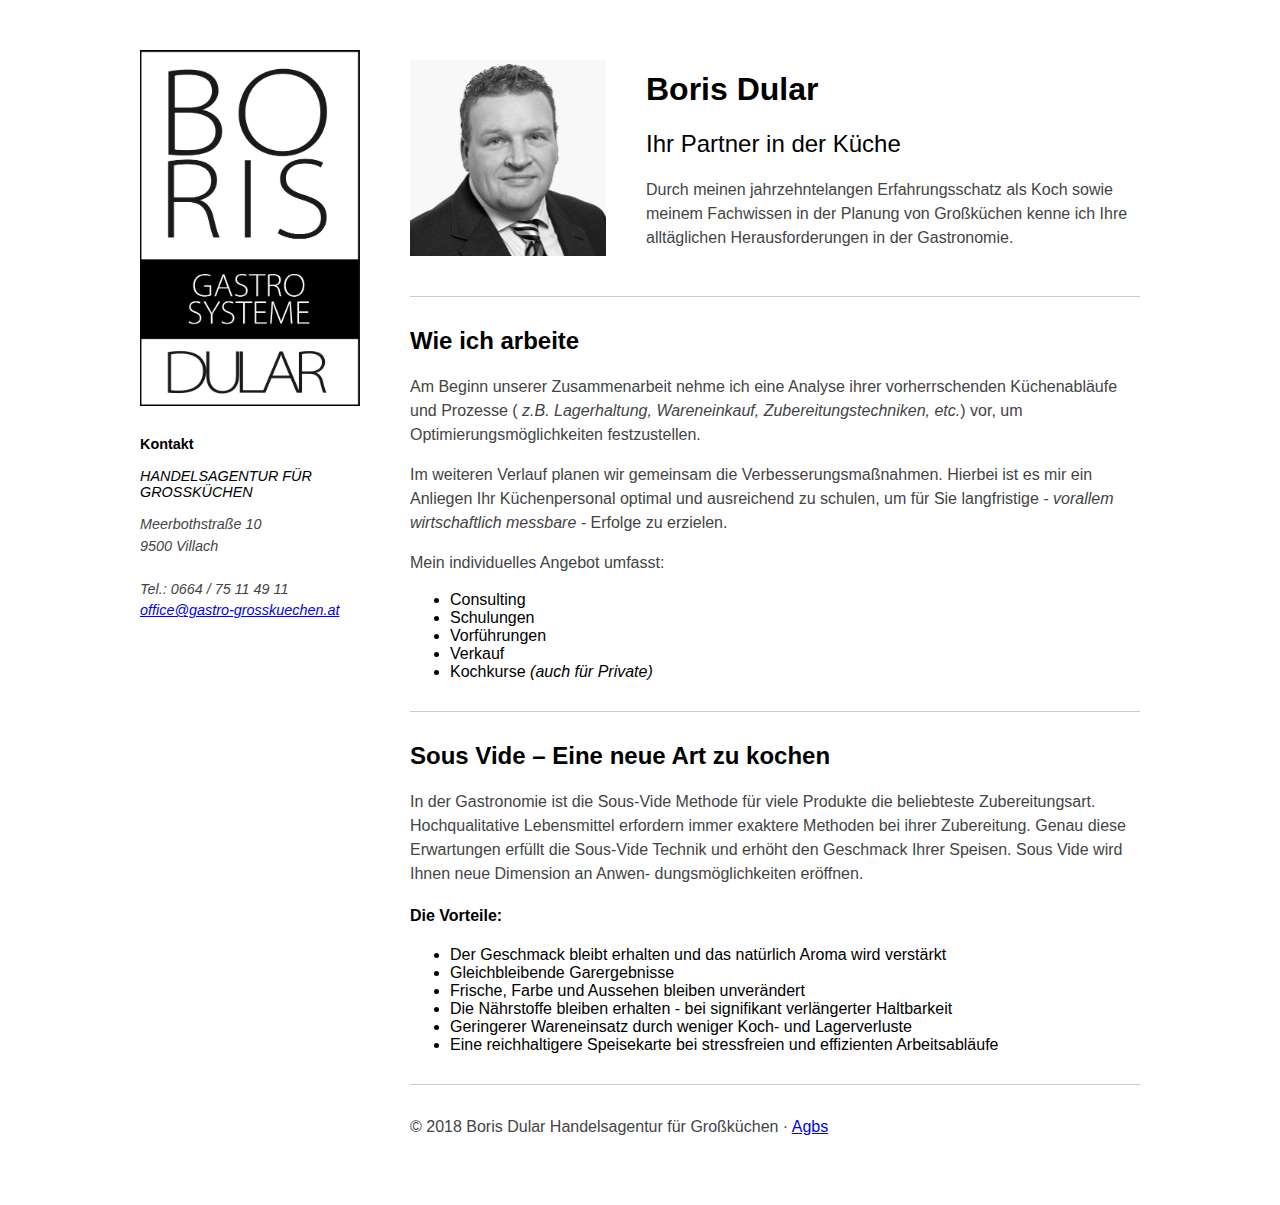
==== index.html @ 61ce2b53 "init" ====
<!DOCTYPE html PUBLIC "-//W3C//DTD HTML 4.01 Transitional//EN" "http://www.w3.org/TR/html4/loose.dtd">
<!-- saved from url=(0031)https://gastro-grosskuechen.at/ -->
<html>

<head>
  <meta http-equiv="Content-Type" content="text/html; charset=UTF-8">
  <meta http-equiv="X-UA-Compatible" content="IE=edge,chrome=1">
  <meta name="viewport" content="width=device-width, initial-scale=1.0, user-scalable=no">
  <title>Boris Dular - Handelsagentur für Großküchen</title>
  <meta name="description" content="">
  <meta name="author" content="Boris Dular, Großküchen, Sous Vide, Valko">
  <meta name="city" content="Villach">
  <meta name="state" content="Kärnten">
  <meta name="country" content="Österreich">
  <link rel="stylesheet" href="main.css">
</head>

<body>
  <div class="container">
    <div class="left">
      <img src="logo.png">
      <div class="contact">
        <strong>Kontakt</strong>
        <br>
        <br>
        <address>
          HANDELSAGENTUR FÜR GROSSKÜCHEN
          <br>
          <p class="lead">Meerbothstraße 10
            <br> 9500 Villach
            <br>
            <br> Tel.: 0664 / 75 11 49 11
            <br>
            <a href="mailto:office@gastro-grosskuechen.at">office@gastro-grosskuechen.at</a>
            <br>
          </p>
        </address>
      </div>
    </div>
    <div class="right">
      <div class="about">
        <img class="portrait" src="portrait.jpg" width="196">
        <div>
          <h1>Boris Dular</h1>
          <h2 class="light">Ihr Partner in der Küche</h2>
          <p>Durch meinen jahrzehntelangen Erfahrungsschatz als Koch sowie meinem Fachwissen in der Planung von Großküchen
            kenne ich Ihre alltäglichen Herausforderungen in der Gastronomie.</p>
        </div>
      </div>
      <hr>
      <h2> Wie ich arbeite</h2>
      <p>
        Am Beginn unserer Zusammenarbeit nehme ich eine Analyse ihrer vorherrschenden Küchenabläufe und Prozesse (
        <i>z.B. Lagerhaltung, Wareneinkauf, Zubereitungstechniken, etc.</i>) vor, um Optimierungsmöglichkeiten festzustellen.</p>
      <p>
        Im weiteren Verlauf planen wir gemeinsam die Verbesserungsmaßnahmen. Hierbei ist es mir ein Anliegen Ihr Küchenpersonal optimal
        und ausreichend zu schulen, um für Sie langfristige
        <i>- vorallem wirtschaftlich messbare -</i> Erfolge zu erzielen.
      </p>
      <p class="lead">Mein individuelles Angebot umfasst:</p>
      <ul>
        <li>
          Consulting
        </li>
        <li>
          Schulungen
        </li>
        <li>
          Vorführungen
        </li>
        <li>
          Verkauf
        </li>
        <li>
          Kochkurse
          <i>(auch für Private)</i>
        </li>
      </ul>
      <hr>
      <h2 class="featurette-heading ">Sous Vide –&nbsp;Eine neue Art zu kochen</h2>
      <p>In der Gastronomie ist die Sous-Vide Methode für viele Produkte die beliebteste Zubereitungsart. Hochqualitative
        Lebensmittel erfordern immer exaktere Methoden bei ihrer Zubereitung. Genau diese Erwartungen erfüllt die Sous-Vide
        Technik und erhöht den Geschmack Ihrer Speisen. Sous Vide wird Ihnen neue Dimension an Anwen- dungsmöglichkeiten
        eröffnen.
      </p>
      <h4>
        Die Vorteile:
      </h4>
      <ul class="vorteile">
        <li>
          Der Geschmack bleibt erhalten und das natürlich Aroma wird verstärkt
        </li>
        <li>
          Gleichbleibende Garergebnisse
        </li>
        <li>
          Frische, Farbe und Aussehen bleiben unverändert
        </li>
        <li>
          Die Nährstoffe bleiben erhalten - bei signifikant verlängerter Haltbarkeit
        </li>
        <li>
          Geringerer Wareneinsatz durch weniger Koch- und Lagerverluste
        </li>
        <li>
          Eine reichhaltigere Speisekarte bei stressfreien und effizienten Arbeitsabläufe
        </li>
      </ul>
      <hr>
      <p>© 2018 Boris Dular Handelsagentur für Großküchen ·
        <a href="agb.html">Agbs</a>
      </p>
    </div>
  </div>
  <script type="text/javascript">
    var _gaq = _gaq || [];
    _gaq.push(['_setAccount', 'UA-28344263-1']);
    _gaq.push(['_setDomainName', 'gastro-grosskuechen.at']);
    _gaq.push(['_trackPageview']);

    (function () {
      var ga = document.createElement('script'); ga.type = 'text/javascript'; ga.async = true;
      ga.src = ('https:' == document.location.protocol ? 'https://ssl' : 'http://www') + '.google-analytics.com/ga.js';
      var s = document.getElementsByTagName('script')[0]; s.parentNode.insertBefore(ga, s);
    })();
  </script>
</body>

</html>
---- main.css ----
body {
  background: #fff;
  margin: 50px;
  font-family: -apple-system, BlinkMacSystemFont, "Segoe UI", Helvetica, Arial,
    sans-serif, "Apple Color Emoji", "Segoe UI Emoji", "Segoe UI Symbol";
}

p {
  font-weight: 400;
  color: #444;
  line-height: 1.5em;
}

.light {
  font-weight: 200;
}

.left {
  align-items: center;
  display: flex;
  flex-direction: column;
}

.left img {
  width: 220px;
  margin-bottom: 30px;
}

.contact {
  font-size: 0.9em;
}

.about {
  display: flex;
  align-items: center;
}

.portrait {
  margin-right: 40px;
}

hr {
  border: 0;
  height: 1px;
  margin-top: 30px;
  margin-bottom: 30px;
  background: #ccc;
}

.container {
  display: flex;
  max-width: 1000px;
  width: auto;
  margin: auto;
}

.left {
  margin-right: 50px;
}

@media (max-width: 800px) {
  .container {
    flex-direction: column;
  }

  .about {
    flex-direction: column-reverse;
    align-items: flex-start;
    margin-top: 50px;
  }

  .left {
    align-items: flex-start;
  }
}
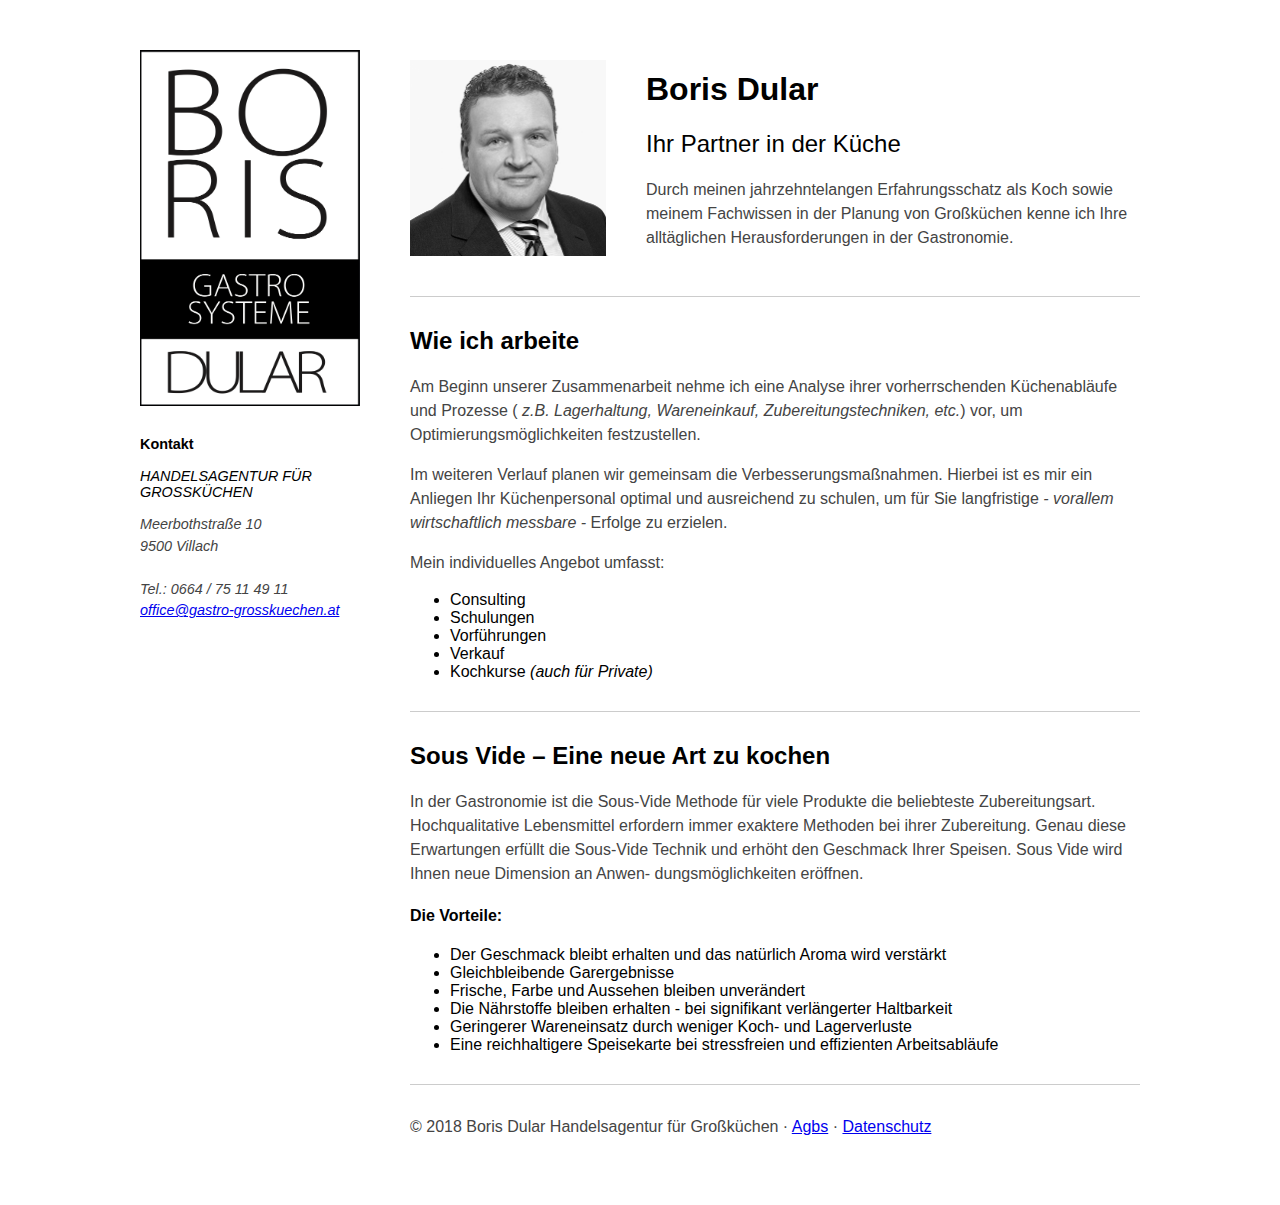
==== commit ce777718: "add link" ====
--- a/index.html
+++ b/index.html
@@ -109,6 +109,8 @@
       <hr>
       <p>© 2018 Boris Dular Handelsagentur für Großküchen ·
         <a href="agb.html">Agbs</a>
+        ·
+        <a href="datenschutz.html">Datenschutz</a>
       </p>
     </div>
   </div>
@@ -120,6 +122,7 @@
 
     (function () {
       var ga = document.createElement('script'); ga.type = 'text/javascript'; ga.async = true;
+      ga('set', 'anonymizeIp', true);
       ga.src = ('https:' == document.location.protocol ? 'https://ssl' : 'http://www') + '.google-analytics.com/ga.js';
       var s = document.getElementsByTagName('script')[0]; s.parentNode.insertBefore(ga, s);
     })();
--- a/main.css
+++ b/main.css
@@ -58,6 +58,11 @@
   margin-right: 50px;
 }
 
+.centered-content {
+  max-width: 800px;
+  margin: auto;
+}
+
 @media (max-width: 800px) {
   .container {
     flex-direction: column;
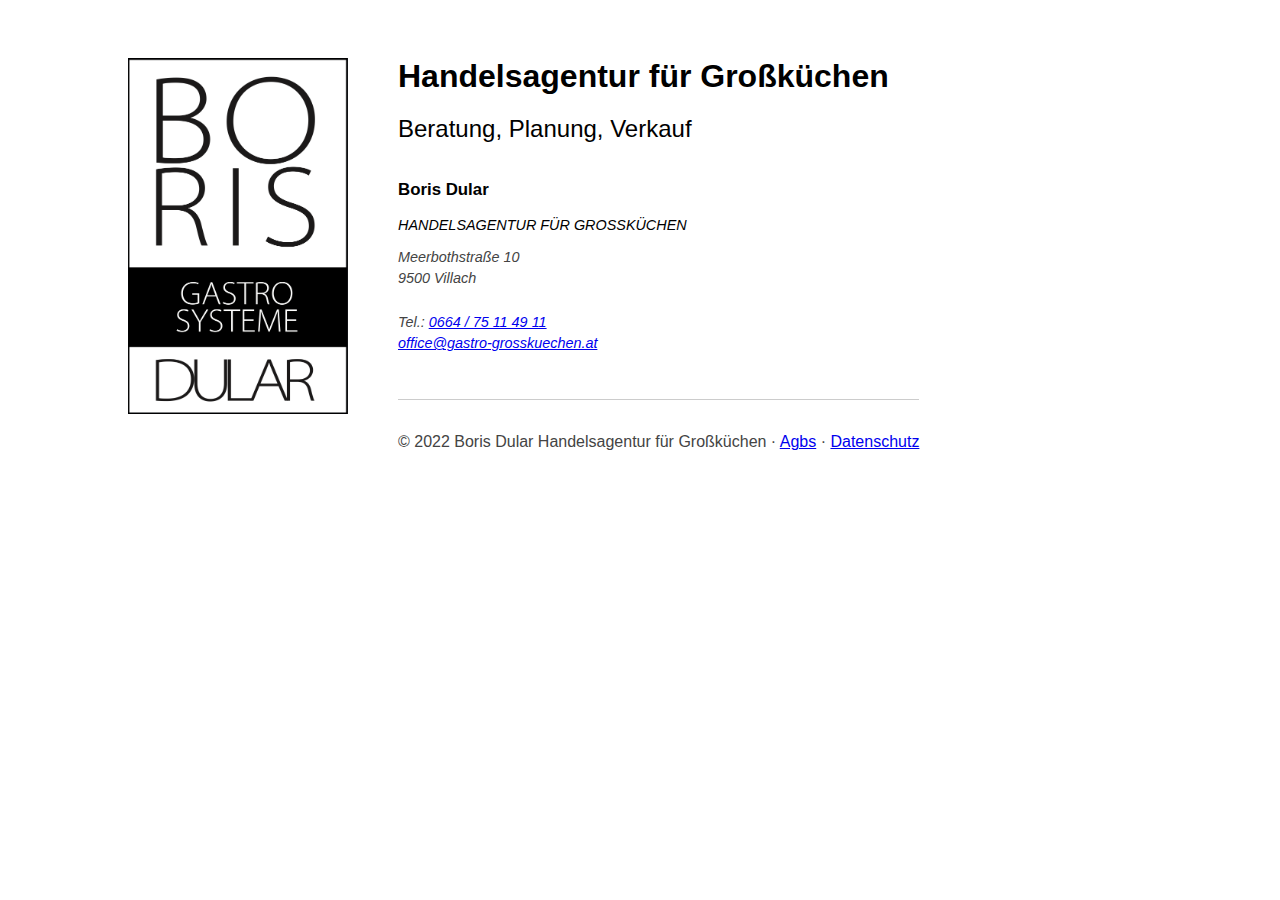
==== commit 2a17cd04: "Minimize" ====
--- a/index.html
+++ b/index.html
@@ -1,132 +1,83 @@
 <!DOCTYPE html PUBLIC "-//W3C//DTD HTML 4.01 Transitional//EN" "http://www.w3.org/TR/html4/loose.dtd">
 <!-- saved from url=(0031)https://gastro-grosskuechen.at/ -->
 <html>
+  <head>
+    <meta http-equiv="Content-Type" content="text/html; charset=UTF-8" />
+    <meta http-equiv="X-UA-Compatible" content="IE=edge,chrome=1" />
+    <meta
+      name="viewport"
+      content="width=device-width, initial-scale=1.0, user-scalable=no"
+    />
+    <title>Boris Dular - Handelsagentur für Großküchen</title>
+    <meta name="description" content="" />
+    <meta name="author" content="Boris Dular, Großküchen, Sous Vide, Valko" />
+    <meta name="city" content="Villach" />
+    <meta name="state" content="Kärnten" />
+    <meta name="country" content="Österreich" />
+    <link rel="stylesheet" href="main.css" />
+  </head>
 
-<head>
-  <meta http-equiv="Content-Type" content="text/html; charset=UTF-8">
-  <meta http-equiv="X-UA-Compatible" content="IE=edge,chrome=1">
-  <meta name="viewport" content="width=device-width, initial-scale=1.0, user-scalable=no">
-  <title>Boris Dular - Handelsagentur für Großküchen</title>
-  <meta name="description" content="">
-  <meta name="author" content="Boris Dular, Großküchen, Sous Vide, Valko">
-  <meta name="city" content="Villach">
-  <meta name="state" content="Kärnten">
-  <meta name="country" content="Österreich">
-  <link rel="stylesheet" href="main.css">
-</head>
+  <body>
+    <div class="container">
+      <div class="left">
+        <img src="logo.png" />
+      </div>
+      <div class="right">
+        <h1 style="margin: 0; padding:0">
+          Handelsagentur für Großküchen
+          </h1>
+          <h2 class="light"
+            >Beratung, Planung, Verkauf</span
+          >
+        </h2>
 
-<body>
-  <div class="container">
-    <div class="left">
-      <img src="logo.png">
-      <div class="contact">
-        <strong>Kontakt</strong>
-        <br>
-        <br>
-        <address>
-          HANDELSAGENTUR FÜR GROSSKÜCHEN
-          <br>
-          <p class="lead">Meerbothstraße 10
-            <br> 9500 Villach
-            <br>
-            <br> Tel.: 0664 / 75 11 49 11
-            <br>
-            <a href="mailto:office@gastro-grosskuechen.at">office@gastro-grosskuechen.at</a>
-            <br>
-          </p>
-        </address>
+        <div class="contact">
+          <div>
+            <h3>Boris Dular</h3>
+            <address>
+              HANDELSAGENTUR FÜR GROSSKÜCHEN
+              <p class="lead">
+                Meerbothstraße 10 <br />
+                9500 Villach
+                <br />
+                <br />
+                Tel.: <a href="tel:+4366475114911">0664 / 75 11 49 11</a> 
+                <br />
+                <a href="mailto:office@gastro-grosskuechen.at"
+                  >office@gastro-grosskuechen.at</a
+                >
+                <br />
+              </p>
+            </address>
+          </div>
+        </div>
+        <hr />
+        <p>
+          © 2022 Boris Dular Handelsagentur für Großküchen ·
+          <a href="agb.html">Agbs</a>
+          ·
+          <a href="datenschutz.html">Datenschutz</a>
+        </p>
       </div>
     </div>
-    <div class="right">
-      <div class="about">
-        <img class="portrait" src="portrait.jpg" width="196">
-        <div>
-          <h1>Boris Dular</h1>
-          <h2 class="light">Ihr Partner in der Küche</h2>
-          <p>Durch meinen jahrzehntelangen Erfahrungsschatz als Koch sowie meinem Fachwissen in der Planung von Großküchen
-            kenne ich Ihre alltäglichen Herausforderungen in der Gastronomie.</p>
-        </div>
-      </div>
-      <hr>
-      <h2> Wie ich arbeite</h2>
-      <p>
-        Am Beginn unserer Zusammenarbeit nehme ich eine Analyse ihrer vorherrschenden Küchenabläufe und Prozesse (
-        <i>z.B. Lagerhaltung, Wareneinkauf, Zubereitungstechniken, etc.</i>) vor, um Optimierungsmöglichkeiten festzustellen.</p>
-      <p>
-        Im weiteren Verlauf planen wir gemeinsam die Verbesserungsmaßnahmen. Hierbei ist es mir ein Anliegen Ihr Küchenpersonal optimal
-        und ausreichend zu schulen, um für Sie langfristige
-        <i>- vorallem wirtschaftlich messbare -</i> Erfolge zu erzielen.
-      </p>
-      <p class="lead">Mein individuelles Angebot umfasst:</p>
-      <ul>
-        <li>
-          Consulting
-        </li>
-        <li>
-          Schulungen
-        </li>
-        <li>
-          Vorführungen
-        </li>
-        <li>
-          Verkauf
-        </li>
-        <li>
-          Kochkurse
-          <i>(auch für Private)</i>
-        </li>
-      </ul>
-      <hr>
-      <h2 class="featurette-heading ">Sous Vide –&nbsp;Eine neue Art zu kochen</h2>
-      <p>In der Gastronomie ist die Sous-Vide Methode für viele Produkte die beliebteste Zubereitungsart. Hochqualitative
-        Lebensmittel erfordern immer exaktere Methoden bei ihrer Zubereitung. Genau diese Erwartungen erfüllt die Sous-Vide
-        Technik und erhöht den Geschmack Ihrer Speisen. Sous Vide wird Ihnen neue Dimension an Anwen- dungsmöglichkeiten
-        eröffnen.
-      </p>
-      <h4>
-        Die Vorteile:
-      </h4>
-      <ul class="vorteile">
-        <li>
-          Der Geschmack bleibt erhalten und das natürlich Aroma wird verstärkt
-        </li>
-        <li>
-          Gleichbleibende Garergebnisse
-        </li>
-        <li>
-          Frische, Farbe und Aussehen bleiben unverändert
-        </li>
-        <li>
-          Die Nährstoffe bleiben erhalten - bei signifikant verlängerter Haltbarkeit
-        </li>
-        <li>
-          Geringerer Wareneinsatz durch weniger Koch- und Lagerverluste
-        </li>
-        <li>
-          Eine reichhaltigere Speisekarte bei stressfreien und effizienten Arbeitsabläufe
-        </li>
-      </ul>
-      <hr>
-      <p>© 2018 Boris Dular Handelsagentur für Großküchen ·
-        <a href="agb.html">Agbs</a>
-        ·
-        <a href="datenschutz.html">Datenschutz</a>
-      </p>
-    </div>
-  </div>
-  <script type="text/javascript">
-    var _gaq = _gaq || [];
-    _gaq.push(['_setAccount', 'UA-28344263-1']);
-    _gaq.push(['_setDomainName', 'gastro-grosskuechen.at']);
-    _gaq.push(['_trackPageview']);
+    <script type="text/javascript">
+      var _gaq = _gaq || [];
+      _gaq.push(["_setAccount", "UA-28344263-1"]);
+      _gaq.push(["_setDomainName", "gastro-grosskuechen.at"]);
+      _gaq.push(["_trackPageview"]);
 
-    (function () {
-      var ga = document.createElement('script'); ga.type = 'text/javascript'; ga.async = true;
-      ga('set', 'anonymizeIp', true);
-      ga.src = ('https:' == document.location.protocol ? 'https://ssl' : 'http://www') + '.google-analytics.com/ga.js';
-      var s = document.getElementsByTagName('script')[0]; s.parentNode.insertBefore(ga, s);
-    })();
-  </script>
-</body>
-
+      (function () {
+        var ga = document.createElement("script");
+        ga.type = "text/javascript";
+        ga.async = true;
+        ga("set", "anonymizeIp", true);
+        ga.src =
+          ("https:" == document.location.protocol
+            ? "https://ssl"
+            : "http://www") + ".google-analytics.com/ga.js";
+        var s = document.getElementsByTagName("script")[0];
+        s.parentNode.insertBefore(ga, s);
+      })();
+    </script>
+  </body>
 </html>
--- a/main.css
+++ b/main.css
@@ -1,8 +1,12 @@
 body {
   background: #fff;
-  margin: 50px;
+  padding: 50px;
   font-family: -apple-system, BlinkMacSystemFont, "Segoe UI", Helvetica, Arial,
     sans-serif, "Apple Color Emoji", "Segoe UI Emoji", "Segoe UI Symbol";
+}
+
+h1 {
+  font-size: 32px;
 }
 
 p {
@@ -28,15 +32,10 @@
 
 .contact {
   font-size: 0.9em;
-}
-
-.about {
+  margin-top: 16px;
   display: flex;
   align-items: center;
-}
-
-.portrait {
-  margin-right: 40px;
+  justify-content: space-between;
 }
 
 hr {
@@ -49,8 +48,7 @@
 
 .container {
   display: flex;
-  max-width: 1000px;
-  width: auto;
+  max-width: 1024px;
   margin: auto;
 }
 
@@ -58,20 +56,9 @@
   margin-right: 50px;
 }
 
-.centered-content {
-  max-width: 800px;
-  margin: auto;
-}
-
 @media (max-width: 800px) {
   .container {
     flex-direction: column;
-  }
-
-  .about {
-    flex-direction: column-reverse;
-    align-items: flex-start;
-    margin-top: 50px;
   }
 
   .left {
